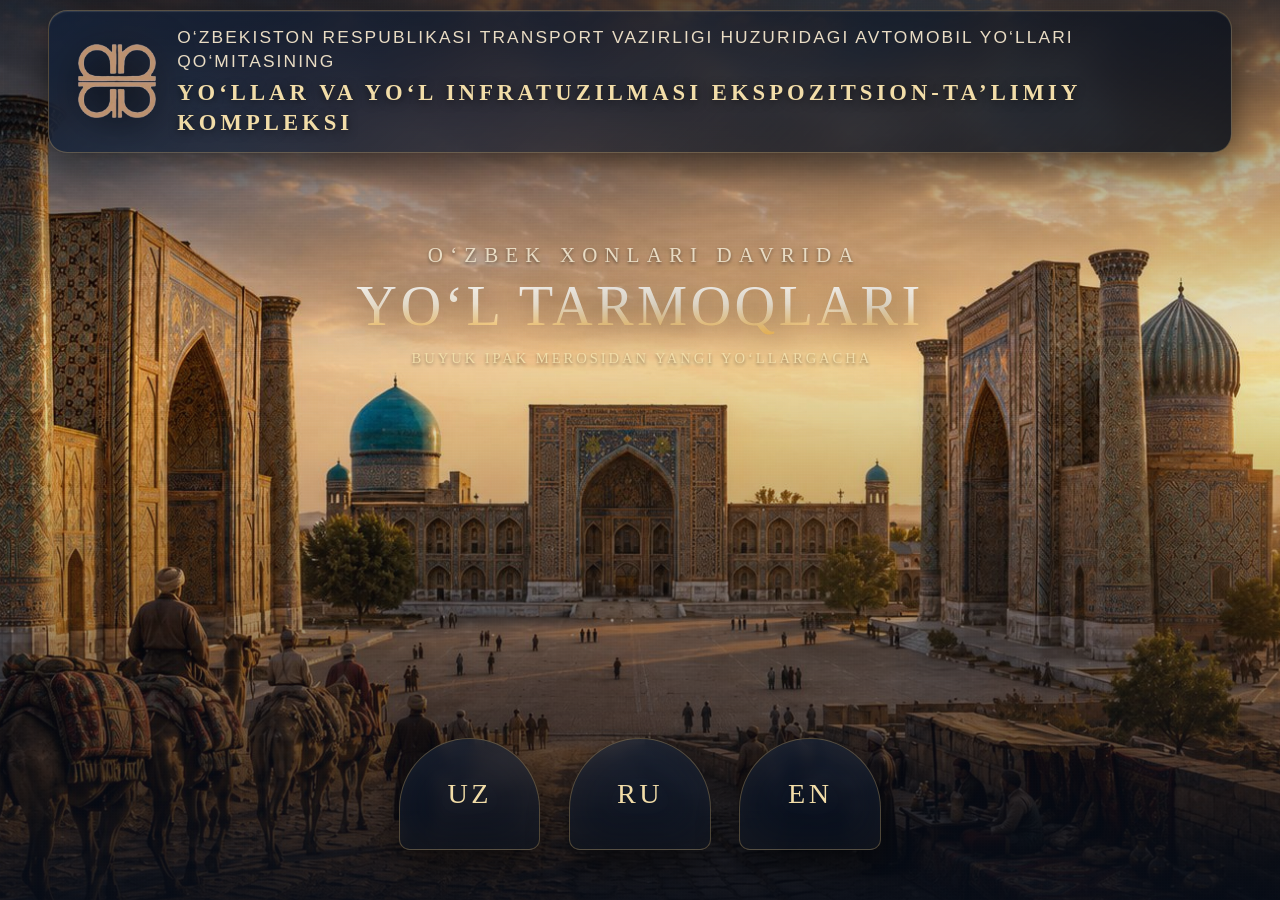
==== index.html @ d0aaa04a "zoom" ====
<!DOCTYPE html>
<html lang="uz">
<head>
<meta charset="UTF-8">
<meta name="viewport" content="width=1920, height=1080, initial-scale=1, minimum-scale=1, maximum-scale=1, user-scalable=no, viewport-fit=cover">
<title>Buyuk Ipak yo‘li ekspozitsiyasi — bo‘limlar</title>
<style>
:root{
  --tp-navy-900:#070d18;
  --tp-navy-800:#0b1526;
  --tp-navy-700:#101f38;
  --tp-navy-600:#16294a;
  --tp-line:rgba(212,175,110,.34);
  --tp-line-soft:rgba(212,175,110,.16);
  --tp-gold:#d8b26c;
  --tp-gold-hi:#f2dda8;
  --tp-gold-deep:#b98f45;
  --tp-sand:#e9dcc4;
  --tp-text:#dfd4bf;
  --tp-text-dim:rgba(223,212,191,.68);
  --tp-display:"Trajan Pro","Palatino Linotype","Book Antiqua",Georgia,"Times New Roman",serif;
  --tp-body:"Segoe UI",Tahoma,Verdana,"Helvetica Neue",sans-serif;
  --tp-shadow:0 1.2rem 3rem rgba(0,0,0,.55);
}

*{margin:0;padding:0;box-sizing:border-box;-webkit-tap-highlight-color:transparent}
html{font-size:calc(0.55vw + 0.55vh);}
body{
  font-family:var(--tp-body);
  background:var(--tp-navy-900);
  color:var(--tp-text);
  height:100vh;width:100vw;overflow:hidden;
  user-select:none;-webkit-user-select:none;
  cursor:default;
}
img{display:block}
button{font:inherit;color:inherit;background:none;border:none;cursor:pointer}

/* ============ ЭКРАНЫ ============ */
.tp-screen{
  position:fixed;inset:0;
  display:flex;flex-direction:column;
  opacity:0;visibility:hidden;
  transition:opacity .5s ease, visibility .5s;
  z-index:1;
}
.tp-screen.is-active{opacity:1;visibility:visible;z-index:5}

/* ============ ФОН ============ */
.tp-bg{
  position:fixed;inset:0;z-index:0;overflow:hidden;
  background:radial-gradient(130% 95% at 50% 0%, #14263f 0%, #0a1120 58%, #070d18 100%);
}
.tp-bg__img{
  /* кадр 16:9 — ложится на весь экран целиком, без обрезки и без растяжения */
  position:absolute;inset:0;
  width:100%;height:100%;object-fit:cover;object-position:50% 50%;
  transform:scale(1.015);
  -webkit-mask-image:none;mask-image:none;
  transition:opacity 1s ease, filter 1s ease, transform 1s ease;
}
/* если экран окажется уже 16:9 (портрет/квадрат) — кадр всё равно во весь экран */
@media (max-aspect-ratio:16/10){
  .tp-bg__img{object-position:46% 52%;transform:scale(1.03)}
}
.tp-bg__veil{
  position:absolute;inset:0;
  background:linear-gradient(180deg, rgba(7,13,24,.66) 0%, rgba(7,13,24,.30) 16%, rgba(7,13,24,.06) 40%, rgba(7,13,24,.34) 68%, rgba(7,13,24,.90) 100%);
  transition:opacity 1s ease;
}
.tp-bg__grain{
  position:absolute;inset:0;opacity:.06;mix-blend-mode:overlay;pointer-events:none;
  background-image:
    repeating-linear-gradient(0deg,rgba(255,255,255,.25) 0 1px,transparent 1px 3px),
    repeating-linear-gradient(90deg,rgba(255,255,255,.18) 0 1px,transparent 1px 3px);
}
body.tp-mode-inner .tp-bg__img{opacity:.5;filter:blur(1px) saturate(.95)}
body.tp-mode-inner .tp-bg__veil{
  background:
    linear-gradient(180deg, rgba(5,10,20,.30) 0%, rgba(6,12,22,.42) 26%, rgba(6,12,22,.74) 44%, rgba(5,10,20,.88) 62%, rgba(5,10,20,.94) 100%);
}

/* ============ ОРНАМЕНТ ============ */
.tp-orn{display:flex;align-items:center;justify-content:center;gap:1.4rem;width:100%}
.tp-orn__line{height:1px;flex:0 1 14rem;background:linear-gradient(90deg,transparent,var(--tp-line))}
.tp-orn__line--r{background:linear-gradient(90deg,var(--tp-line),transparent)}
.tp-orn svg{width:2.2rem;height:2.2rem;fill:none;stroke:var(--tp-gold);stroke-width:5;opacity:.9}

/* ============ ЭКРАН 1 — ЯЗЫК ============ */
#tp-splash{display:flex;flex-direction:column;justify-content:flex-start;align-items:center;padding:2rem 3rem 3rem;text-align:center;gap:0}

.tp-splash__top{
  display:flex;
  flex-direction:row;
  align-items:center;
  justify-content:flex-start;
  gap:2rem;
  width:100%;
  padding:1.4rem 2.8rem;
  background:linear-gradient(135deg, rgba(16, 31, 56, 0.78) 0%, rgba(11, 22, 40, 0.62) 50%, rgba(7, 14, 26, 0.85) 100%);
  backdrop-filter:blur(14px);-webkit-backdrop-filter:blur(14px);
  border:1px solid rgba(212,175,110,.35);
  border-radius:1.6rem;
  box-shadow:0 1rem 3rem rgba(0,0,0,.55), inset 0 1px 1px rgba(255,255,255,.12);
  animation:tp-fade-down .9s .1s both;
  flex-shrink:0;
}
.tp-splash__top .tp-orn{display:none}
.tp-logo{
  width:7.5rem;height:auto;
  flex:0 0 auto;
  filter:drop-shadow(0 .6rem 1.6rem rgba(0,0,0,.75));
}
.tp-org{
  display:flex;
  flex-direction:column;
  text-align:left;
  font-family:var(--tp-sans);
  font-size:1.45rem;
  line-height:1.4;
  letter-spacing:.12em;
  color:var(--tp-sand);
  text-transform:uppercase;
  font-weight:500;
}
.tp-org b{
  display:block;
  font-family:var(--tp-display);
  font-weight:700;
  color:var(--tp-gold-hi);
  font-size:1.3em;
  line-height:1.3;
  letter-spacing:.18em;
  margin-top:.4rem;
  text-shadow:0 2px 10px rgba(0,0,0,.6);
}

.tp-splash__mid{display:flex;flex-direction:column;align-items:center;gap:.4rem;margin-top:-80%;transform:translateY(-1rem);flex:1;justify-content:center;animation:tp-fade-up 1s .5s both}
.tp-hero{
  font-family:var(--tp-display);
  font-size:4.8rem;line-height:1.05;
  letter-spacing:.07em;
  background:linear-gradient(180deg,#fbfbfb 0%,#fff5e3 45%,#ffc257 100%);
  -webkit-background-clip:text;background-clip:text;color:transparent;
  text-shadow:0 0.2rem 0.4rem rgba(0, 0, 0, 0.512),
              0 0.4rem 1.2rem rgba(0, 0, 0, 0.688),
              0 0 2.2rem rgba(0,0,0,.7);  text-shadow:0 .4rem 3rem rgba(0, 0, 0, 0.723);
}
.tp-hero__sup{
  font-family:var(--tp-display);
  font-size:2.2rem;letter-spacing:.46em;color:var(--tp-sand);
  text-transform:uppercase;margin-bottom:.2rem;padding-left:.46em;
  text-shadow:0 0.15rem 0.3rem rgba(0,0,0,.45);
}
.tp-hero__sub{
  font-family:var(--tp-display);
  font-size:2.4rem;letter-spacing:.44em;color:var(--tp-gold-hi);
  text-transform:uppercase;margin-top:.2rem;padding-left:.44em;
  text-shadow:0 0.15rem 0.3rem rgba(0,0,0,.45);
}

.tp-splash__bot{display:flex;flex-direction:column;align-items:center;gap:2rem;width:100%;margin-top:auto;padding-top:1.5rem}
.tp-choose{
  font-size:1.5rem;letter-spacing:.34em;text-transform:uppercase;
  color:var(--tp-text-dim);
  animation:tp-fade-up 1s .7s both;
}
.tp-langs{display:flex;gap:3rem;justify-content:center;flex-wrap:nowrap;width:100%;max-width:100%}
.tp-git{
  padding:.8rem 1.6rem;
  border:1px solid var(--tp-line);
  border-radius:999px;
  font-size:1rem;
  letter-spacing:.24em;
  text-transform:uppercase;
  color:var(--tp-sand);
  background:rgba(255,255,255,.04);
  box-shadow:0 .6rem 1.4rem rgba(0,0,0,.25);
  animation:tp-fade-up 1s .95s both;
}
.tp-git:hover{border-color:var(--tp-gold);background:rgba(216,178,108,.12)}

.tp-lang{
  position:relative;
  width:19rem;height:15.5rem;
  max-width:calc(33vw - 2rem);
  flex:0 1 auto;
  display:flex;flex-direction:column;align-items:center;justify-content:flex-end;
  gap:.5rem;padding-bottom:2.4rem;
  background:linear-gradient(180deg,rgba(16,31,56,.62),rgba(8,15,28,.82));
  backdrop-filter:blur(6px);-webkit-backdrop-filter:blur(6px);
  border:1px solid var(--tp-line);
  border-radius:9.5rem 9.5rem 1.2rem 1.2rem;
  box-shadow:var(--tp-shadow), inset 0 0 4rem rgba(216,178,108,.06);
  transition:transform .28s cubic-bezier(.2,.9,.3,1.2), box-shadow .28s, border-color .28s, background .28s;
  animation:tp-fade-up .9s both;
}
.tp-lang:nth-child(1){animation-delay:.85s}
.tp-lang:nth-child(2){animation-delay:.97s}
.tp-lang:nth-child(3){animation-delay:1.09s}
.tp-lang:active{transform:scale(.965)}
.tp-lang:hover{border-color:rgba(212,175,110,.85);box-shadow:0 1.4rem 3.6rem rgba(0,0,0,.6),0 0 3rem rgba(216,178,108,.22),inset 0 0 4rem rgba(216,178,108,.12)}
.tp-lang__code{
  font-family:var(--tp-display);
  font-size:3.9rem;letter-spacing:.14em;
  color:var(--tp-gold-hi);
  margin-top:auto;padding-top:3.2rem;
}
.tp-lang__name{font-size:1.42rem;letter-spacing:.3em;text-transform:uppercase;color:var(--tp-text-dim)}
.tp-lang__flagline{width:5rem;height:1px;background:var(--tp-line);margin:.9rem 0 .2rem}

@media (orientation:landscape){
  #tp-splash{padding:1.5rem 4rem 2.5rem}
  .tp-splash__top{padding:1.2rem 2.4rem;gap:1.8rem}
  .tp-logo{width:6.5rem}
  .tp-org .tp-welcome{font-size:2.2rem}
  .tp-splash__mid{margin-top:1rem;gap:.4rem}
  .tp-hero{font-size:6.8rem}
  .tp-hero__sup{font-size:2.5rem;margin-bottom:.1rem}
  .tp-hero__sub{font-size:3.0rem;margin-top:.1rem}
  .tp-splash__bot{gap:1.4rem;padding-top:.8rem}
  .tp-choose{font-size:1.24rem}
  .tp-langs{gap:2.4rem;flex-wrap:nowrap}
  .tp-lang{width:16.5rem;height:12.6rem;border-radius:8.2rem 8.2rem 1.2rem 1.2rem;padding-bottom:1.9rem}
  .tp-lang__code{font-size:3.3rem;padding-top:2.4rem}
  .tp-lang__name{font-size:1.24rem}
}


.tp-welcome{
  font-family:var(--tp-display);
  font-size:2.5rem;letter-spacing:.22em;
  color:var(--tp-gold-hi);text-transform:uppercase;
  line-height:1.2;
}
.tp-menu__footer{
  display:flex;justify-content:center;align-items:center;
  padding:1rem 2rem 2.2rem;width:100%;flex:0 0 auto;
}

/* ============ ШАПКА ВНУТРЕННИХ ЭКРАНОВ ============ */
.tp-head{
  display:flex;align-items:center;gap:2.2rem;
  padding:2rem 3.4rem;
  border-bottom:1px solid rgba(212,175,110,.35);
  background:linear-gradient(135deg, rgba(16, 31, 56, 0.85) 0%, rgba(11, 22, 40, 0.70) 50%, rgba(7, 14, 26, 0.92) 100%);
  backdrop-filter:blur(14px);-webkit-backdrop-filter:blur(14px);
  box-shadow:0 1rem 3rem rgba(0,0,0,.5);
  flex:0 0 auto;
}
.tp-head__logo{width:5.4rem;height:auto;flex:0 0 auto}
.tp-head__txt{flex:1;min-width:0;text-align:left}
.tp-head__org{
  font-family:var(--tp-display);
  font-size:1.02rem;letter-spacing:.28em;text-transform:uppercase;
  color:var(--tp-text-dim);line-height:1.7;
}
.tp-head__name{
  font-family:var(--tp-display);
  font-size:1.72rem;letter-spacing:.2em;text-transform:uppercase;
  color:var(--tp-gold-hi);margin-top:.35rem;
}
.tp-head__tools{display:flex;align-items:center;gap:1rem;flex:0 0 auto}

.tp-pill{
  padding:.85rem 1.6rem;border:1px solid var(--tp-line);border-radius:.5rem;
  font-size:1.12rem;letter-spacing:.2em;text-transform:uppercase;color:var(--tp-text-dim);
  transition:all .25s;
}
.tp-pill.is-on{color:var(--tp-navy-900);background:linear-gradient(180deg,var(--tp-gold-hi),var(--tp-gold-deep));border-color:transparent;font-weight:600}
.tp-pill:active{transform:scale(.94)}

.tp-icobtn{
  width:5.4rem;height:5.4rem;border:1px solid var(--tp-line);border-radius:.6rem;
  display:flex;align-items:center;justify-content:center;transition:all .25s;
}
.tp-icobtn svg{width:2.4rem;height:2.4rem;stroke:var(--tp-gold);fill:none;stroke-width:2;stroke-linecap:round;stroke-linejoin:round}
.tp-icobtn:active{transform:scale(.92)}
.tp-icobtn:hover{border-color:var(--tp-gold);background:rgba(216,178,108,.09)}

/* ============ ЭКРАН 2 — МЕНЮ ============ */
#tp-menu{padding:0}
.tp-menu__body{
  flex:1;display:flex;flex-direction:column;align-items:center;justify-content:center;
  gap:2.4rem;padding:2.2rem 3.6rem 1.5rem;min-height:0;
  overflow-y:auto;
}
.tp-menu__title{
  font-family:var(--tp-display);
  font-size:3.5rem;letter-spacing:.24em;text-transform:uppercase;
  color:var(--tp-sand);text-align:center;
  animation:tp-fade-down .7s both;
}
.tp-menu__sub{
  font-size:1.45rem;letter-spacing:.26em;text-transform:uppercase;color:var(--tp-text-dim);
  margin-top:1.1rem;
}
.tp-grid{
  display:grid;grid-template-columns:repeat(6,1fr);gap:2.4rem;
  width:100%;max-width:100rem;
}
.tp-grid .tp-card{grid-column:span 2}
.tp-grid .tp-card:nth-child(4){grid-column:2 / span 2}
@media (orientation:landscape){
  .tp-grid{grid-template-columns:repeat(5,1fr);max-width:162rem;gap:1.9rem}
  .tp-grid .tp-card,
  .tp-grid .tp-card:nth-child(4){grid-column:auto}
}

.tp-card{
  position:relative;overflow:hidden;
  display:flex;flex-direction:column;align-items:center;justify-content:center;
  gap:1.5rem;padding:3.4rem 1.6rem;
  min-height:25rem;
  background:linear-gradient(170deg,rgba(22,41,74,.86) 0%,rgba(11,21,38,.92) 100%);
  border:1px solid var(--tp-line);border-radius:1.4rem;
  box-shadow:var(--tp-shadow);
  text-align:center;
  transition:transform .3s cubic-bezier(.2,.9,.3,1.2), border-color .3s, box-shadow .3s;
  animation:tp-fade-up .8s both;
}
.tp-card:nth-child(1){animation-delay:.10s}
.tp-card:nth-child(2){animation-delay:.20s}
.tp-card:nth-child(3){animation-delay:.30s}
.tp-card:nth-child(4){animation-delay:.40s}
.tp-card:nth-child(5){animation-delay:.50s}
.tp-card::after{
  content:"";position:absolute;inset:0;border-radius:1.4rem;pointer-events:none;
  background:radial-gradient(70% 50% at 50% 0%, rgba(216,178,108,.16), transparent 70%);
  opacity:0;transition:opacity .35s;
}
.tp-card:hover{border-color:rgba(212,175,110,.8);box-shadow:0 1.6rem 4rem rgba(0,0,0,.65),0 0 3.4rem rgba(216,178,108,.16)}
.tp-card:hover::after{opacity:1}
.tp-card:active{transform:scale(.975)}

.tp-arch{position:relative;width:9.6rem;height:10.8rem;flex:0 0 auto}
.tp-arch__frame{position:absolute;inset:0;width:100%;height:100%}
.tp-arch__frame path{fill:none;stroke:var(--tp-gold);stroke-width:3.4;stroke-linecap:round}
.tp-arch__ico{
  position:absolute;left:50%;top:52%;transform:translate(-50%,-50%);
  width:4.6rem;height:4.6rem;
  fill:none;stroke:var(--tp-gold);stroke-width:1.7;stroke-linecap:round;stroke-linejoin:round;
}
.tp-card__num{
  font-family:var(--tp-display);font-size:1.2rem;letter-spacing:.4em;
  color:var(--tp-gold-deep);
}
.tp-card__title{
  font-family:var(--tp-display);
  max-width:100%;
  font-size:1.74rem;line-height:1.35;letter-spacing:.09em;
  color:var(--tp-gold-hi);text-transform:uppercase;
}

/* ============ АНИМАЦИИ ============ */
@keyframes tp-fade-up{from{opacity:0;transform:translateY(3.2rem)}to{opacity:1;transform:none}}
@keyframes tp-fade-down{from{opacity:0;transform:translateY(-2.4rem)}to{opacity:1;transform:none}}
@keyframes tp-pulse{0%,100%{opacity:.55}50%{opacity:1}}
.tp-hint{
  position:absolute;bottom:2rem;left:50%;transform:translateX(-50%);
  font-size:1.2rem;letter-spacing:.3em;text-transform:uppercase;color:var(--tp-text-dim);
  animation:tp-pulse 2.6s infinite;
}

@media (min-width: 2500px) {
  html { font-size: clamp(24px, calc(0.65vw + 0.65vh), 42px); }
  .tp-grid { max-width: 220rem; gap: 3.2rem; }
  .tp-card { min-height: 32rem; padding: 4.5rem 2.5rem; }
  .tp-menu__body { gap: 3.5rem; padding-top: 3rem; }
  .tp-menu__footer { padding-bottom: 3rem; }
}


/* ---- карточки одной высоты: ровный ряд на любом разрешении ---- */
.tp-grid{align-items:stretch}
.tp-grid .tp-card{height:100%}

/* ---- разделы в подготовке ---- */
.tp-card.is-soon{opacity:.62}
.tp-card.is-soon::after{
  content:'';position:absolute;inset:0;border-radius:inherit;pointer-events:none;
  background:repeating-linear-gradient(135deg,rgba(212,178,90,.07) 0 12px,transparent 12px 24px);
}
#tp-toast{
  position:fixed;left:50%;bottom:9rem;transform:translate(-50%,1.2rem);z-index:60;
  padding:1.6rem 3.2rem;border-radius:1.2rem;
  background:rgba(10,17,32,.94);border:1px solid rgba(212,178,90,.55);
  color:#F0DCA8;font-size:2rem;letter-spacing:.18em;font-weight:700;white-space:nowrap;
  box-shadow:0 1.4rem 4rem rgba(0,0,0,.55);
  opacity:0;pointer-events:none;transition:opacity .35s ease, transform .35s ease;
}
#tp-toast.is-on{opacity:1;transform:translate(-50%,0)}

/* ================== ТИТУЛЬНЫЙ ЭКРАН: ШКАЛА И РАСКЛАДКА ==================
   Порядок важен: этот блок идёт последним в <style>, поэтому перекрывает
   все прежние правила без !important (кроме анимаций — там !important нужен). */

/* 1. Типографика: чёткая иерархия eyebrow -> заголовок -> подзаголовок */
.tp-hero__sup{font-size:1.95rem;letter-spacing:.40em;padding-left:.40em;margin-bottom:.35rem}
.tp-hero{font-size:5.4rem;letter-spacing:.06em}
.tp-hero__sub{font-size:1.34rem;letter-spacing:.26em;padding-left:.26em;margin-top:.55rem;line-height:1.5}

/* 2. Плашка организации — ближе к верхнему краю, текст на всю ширину плашки */
#tp-splash{padding-top:.8rem}
.tp-splash__top{margin-top:0}
.tp-org{flex:1 1 auto;min-width:0;width:100%}

/* 3. Блок заголовка — оптический центр, поднят на 20% выше.
      Сдвиг трансформом: не меняет поток, наложение блоков невозможно.
      !important — потому что анимация появления с fill-mode:both перебивает обычные правила. */
.tp-splash__mid{justify-content:center;transform:translateY(calc(-3.5vh - 20%))!important}

/* 4. Группа выбора языка — нижняя треть, с воздухом от края экрана */
.tp-splash__bot{transform:none!important;padding-bottom:3vh;gap:1.5rem}
.tp-langs{gap:2.4rem;max-width:64rem;margin:0 auto}
.tp-lang{
  width:13.2rem;height:10.6rem;padding-bottom:0;gap:0;
  justify-content:center;
  border-radius:6.6rem 6.6rem .9rem .9rem;
}
.tp-lang__code{font-size:2.7rem;margin-top:0;padding-top:0;letter-spacing:.12em}

/* 5. Невысокие экраны (768–900 px): сжимаем кегль, сохраняя пропорции */
@media (max-height:920px){
  .tp-hero{font-size:4.7rem}
  .tp-hero__sup{font-size:1.75rem;letter-spacing:.34em}
  .tp-hero__sub{font-size:1.22rem;letter-spacing:.2em}
  .tp-splash__mid{transform:translateY(calc(-3vh - 20%))!important}
  .tp-splash__bot{padding-bottom:2.2vh}
  .tp-lang{width:11.8rem;height:9.4rem;border-radius:5.9rem 5.9rem .9rem .9rem}
  .tp-lang__code{font-size:2.35rem;padding-top:0}
}

/* ---------- kiosk rejimi: masshtab (zoom) o‘chirilgan, 1920×1080 bazasi ---------- */
html{width:100%;height:100%;-ms-content-zooming:none;-ms-touch-action:pan-x pan-y;touch-action:pan-x pan-y}
html,body{
  overscroll-behavior:none;
  -webkit-text-size-adjust:100%;text-size-adjust:100%;
  -webkit-user-select:none;-moz-user-select:none;user-select:none;
  -webkit-touch-callout:none;-webkit-tap-highlight-color:transparent;
}
*{touch-action:pan-x pan-y}
</style>
</head>
<body>

<div class="tp-bg">
  <img class="tp-bg__img" src="[data-uri]" alt="Registon">
  <div class="tp-bg__veil"></div>
  <div class="tp-bg__grain"></div>
</div>

<!-- ================= ЭКРАН 1: СПЛАШ / ТИТУЛЬНЫЙ ================= -->
<section class="tp-screen is-active" id="tp-splash">
  <div class="tp-splash__top">
    <img class="tp-logo" src="[data-uri]" alt="Logo">
    <div class="tp-org">
      O‘ZBEKISTON RESPUBLIKASI TRANSPORT VAZIRLIGI HUZURIDAGI AVTOMOBIL YO‘LLARI QO‘MITASINING
      <b>YO‘LLAR VA YO‘L INFRATUZILMASI EKSPOZITSION-TA’LIMIY KOMPLEKSI</b>
    </div>
  </div>

  <div class="tp-splash__mid">
    <div class="tp-hero__sup">O‘ZBEK XONLARI DAVRIDA</div>
    <div class="tp-hero" style="text-align: center;">YO‘L TARMOQLARI</div>
    <div class="tp-hero__sub">BUYUK IPAK MEROSIDAN YANGI YO‘LLARGACHA</div>
  </div>

  <div class="tp-splash__bot">
    <div class="tp-langs">
      <button class="tp-lang" data-lang="uz">
        <span class="tp-lang__code">UZ</span>
      </button>
      <button class="tp-lang" data-lang="ru">
        <span class="tp-lang__code">RU</span>
      </button>
      <button class="tp-lang" data-lang="en">
        <span class="tp-lang__code">EN</span>
      </button>
    </div>
  </div>
</section>

<!-- ================= ЭКРАН 2: ГЛАВНОЕ МЕНЮ ================= -->
<section class="tp-screen" id="tp-menu">
  <header class="tp-head">
    <img class="tp-head__logo" src="[data-uri]" alt="">
    <div class="tp-head__txt">
      <div class="tp-welcome" id="tp-head-welcome">XUSH KELIBSIZ</div>
    </div>
  </header>

  <div class="tp-menu__body">
    <div class="tp-menu__title">
      <span id="tp-menu-title"></span>
      <div class="tp-menu__sub" id="tp-menu-sub"></div>
    </div>
    <div class="tp-grid" id="tp-grid"></div>
  </div>
  <footer class="tp-menu__footer">
    <div class="tp-head__tools">
      <button class="tp-pill" data-lang="uz">UZ</button>
      <button class="tp-pill" data-lang="ru">RU</button>
      <button class="tp-pill" data-lang="en">EN</button>
      <button class="tp-icobtn" id="tp-home" title="Home">
        <svg viewBox="0 0 24 24"><path d="M3 11l9-8 9 8"/><path d="M5 10v10h14V10"/><path d="M10 20v-6h4v6"/></svg>
      </button>
    </div>
  </footer>
</section>

<script>
/* ==================================================================
   ИКОНКИ РАЗДЕЛОВ
   ================================================================== */
var TP_ICONS = {
  /* мост — Шайбанихана */
  bridge:'<path d="M2 15h20"/><path d="M5 15a7 7 0 0 1 14 0"/><path d="M2 15v5"/><path d="M22 15v5"/><path d="M12 8.2V15"/><path d="M7.4 10.4V15"/><path d="M16.6 10.4V15"/><path d="M2 20h20"/>',
  /* технология строительства — слои и каток */
  tech:  '<path d="M2 20h20"/><path d="M4 16h16"/><path d="M6 12h12"/><circle cx="8" cy="6" r="3.4"/><path d="M14 9V4a1 1 0 0 1 1-1h4"/>',
  /* карты — сложенный лист с маршрутом */
  map:   '<path d="M3 6.4 9 4l6 2.4 6-2.4v13.6L15 20l-6-2.4L3 20z"/><path d="M9 4v13.6"/><path d="M15 6.4V20"/><path d="M5.6 11.2c1.8-1.4 3.4.6 5 .2"/>',
  /* фотографии — камера */
  photo: '<path d="M3 8.6h3.2l1.5-2.4h8.6l1.5 2.4H21v10.8H3z"/><circle cx="12" cy="13.8" r="3.6"/><path d="M18.2 10.6h.8"/>',
  /* фольклор — открытая книга и дорога */
  lore:  '<path d="M12 6.6C9.8 4.9 6.6 4.6 3.4 5.4v12.4c3.2-.8 6.4-.5 8.6 1.2 2.2-1.7 5.4-2 8.6-1.2V5.4c-3.2-.8-6.4-.5-8.6 1.2z"/><path d="M12 6.6V19"/><path d="M6.2 9.4h3"/><path d="M6.2 12.4h3"/><path d="M14.8 9.4h3"/><path d="M14.8 12.4h3"/>',
  /* запас из прежнего набора */
  road:  '<path d="M7 22 L11 2"/><path d="M17 22 L13 2"/><path d="M12 5.5v2.4"/><path d="M12 11v2.6"/><path d="M12 17v2.8"/>',
  arch:  '<path d="M4 22V11a8 8 0 0 1 16 0v11"/><path d="M9 22v-7a3 3 0 0 1 6 0v7"/><path d="M12 3V1"/><path d="M2 22h20"/>',
  globe: '<circle cx="12" cy="12" r="9.2"/><path d="M2.8 12h18.4"/><path d="M12 2.8a14 14 0 0 1 0 18.4a14 14 0 0 1 0-18.4"/>'
};

var TP_ARCH_PATH = 'M14 118 L14 52 C14 26 32 6 55 4 C78 6 96 26 96 52 L96 118';

/* ==================================================================
   ТЕКСТЫ ИНТЕРФЕЙСА (UZ / RU / EN)
   ================================================================== */
var TP_DATA = {

uz:{
  welcome:'XUSH KELIBSIZ',
  soon:'BO\u2018LIM TAYYORLANMOQDA',
  org:'O\u2018ZBEKISTON RESPUBLIKASI TRANSPORT VAZIRLIGI HUZURIDAGI<br>AVTOMOBIL YO\u2018LLARI QO\u2018MITASINING',
  name:'YO\u2018LLAR VA YO\u2018L INFRATUZILMASI EKSPOZITSION-TA\u2019LIMIY KOMPLEKSI',
  menuTitle:'O\u2018ZBEK XONLARI DAVRIDA YO\u2018L TARMOQLARI',
  menuSub:'BO\u2018LIMNI TANLANG',
  sections:[
    {icon:'bridge', num:'I',   title:'SHAYBONIYXON KO\u2018PRIGI',            href:'1-shayboniyxon.html',                    ready:1},
    {icon:'tech',   num:'II',  title:'YO\u2018L QURILISH TEXNOLOGIYASI',      href:'2-yoll.html',                            ready:1},
    {icon:'map',    num:'III', title:'XARITALAR',                             href:'3-xaritalar-arxi.html',                  ready:1},
    {icon:'photo',  num:'IV',  title:'FOTOSURATLAR',                          href:'4-foto.html',                            ready:1},
    {icon:'lore',   num:'V',   title:'XALQ OG\u2018ZAKI IJODIDA YO\u2018LLAR', href:'5-xalq.html',                         ready:1}
  ]
},

ru:{
  welcome:'\u0414\u041e\u0411\u0420\u041e \u041f\u041e\u0416\u0410\u041b\u041e\u0412\u0410\u0422\u042c',
  soon:'\u0420\u0410\u0417\u0414\u0415\u041b \u0413\u041e\u0422\u041e\u0412\u0418\u0422\u0421\u042f',
  org:'КОМИТЕТА ПО АВТОМОБИЛЬНЫМ ДОРОГАМ ПРИ<br>МИНИСТЕРСТВЕ ТРАНСПОРТА РЕСПУБЛИКИ УЗБЕКИСТАН',
  name:'ЭКСПОЗИЦИОННО-ОБРАЗОВАТЕЛЬНЫЙ КОМПЛЕКС ДОРОГ И ДОРОЖНОЙ ИНФРАСТРУКТУРЫ',
  menuTitle:'ДОРОЖНАЯ СЕТЬ В ЭПОХУ УЗБЕКСКИХ ХАНСТВ',
  menuSub:'ВЫБЕРИТЕ РАЗДЕЛ',
  sections:[
    {icon:'bridge', num:'I',   title:'МОСТ ШАЙБАНИХАНА',                      href:'1-shayboniyxon.html',                    ready:1},
    {icon:'tech',   num:'II',  title:'ТЕХНОЛОГИЯ ДОРОЖНОГО СТРОИТЕЛЬСТВА',    href:'2-yoll.html',                            ready:1},
    {icon:'map',    num:'III', title:'КАРТЫ',                                 href:'3-xaritalar-arxi.html',                  ready:1},
    {icon:'photo',  num:'IV',  title:'ФОТОГРАФИИ',                            href:'4-foto.html',                            ready:1},
    {icon:'lore',   num:'V',   title:'ДОРОГИ В НАРОДНОМ ТВОРЧЕСТВЕ',          href:'5-xalq.html',                            ready:1}
  ]
},

en:{
  welcome:'WELCOME',
  soon:'SECTION IN PREPARATION',
  org:'COMMITTEE FOR AUTOMOBILE ROADS UNDER THE MINISTRY OF<br>TRANSPORT OF THE REPUBLIC OF UZBEKISTAN',
  name:'ROADS AND ROAD INFRASTRUCTURE EXPOSITION-EDUCATIONAL COMPLEX',
  menuTitle:'ROAD NETWORKS IN THE ERA OF THE UZBEK KHANATES',
  menuSub:'SELECT A SECTION',
  sections:[
    {icon:'bridge', num:'I',   title:'SHAYBANI KHAN BRIDGE',                  href:'1-shayboniyxon.html',                    ready:1},
    {icon:'tech',   num:'II',  title:'ROAD CONSTRUCTION TECHNOLOGY',          href:'2-yoll.html',                            ready:1},
    {icon:'map',    num:'III', title:'MAPS',                                  href:'3-xaritalar-arxi.html',                  ready:1},
    {icon:'photo',  num:'IV',  title:'PHOTOGRAPHS',                           href:'4-foto.html',                            ready:1},
    {icon:'lore',   num:'V',   title:'ROADS IN FOLKLORE',                     href:'5-xalq.html',                            ready:1}
  ]
}
};

/* ==================================================================
   ЛОГИКА
   ================================================================== */
(function(){
  var lang = 'uz';
  var IDLE_MS = 180000;   /* 3 минуты бездействия -> экран выбора языка */
  var idleTimer = null;

  var $  = function(s){ return document.querySelector(s); };
  var $$ = function(s){ return Array.prototype.slice.call(document.querySelectorAll(s)); };
  var grid = $('#tp-grid');

  function showScreen(id){
    $$('.tp-screen').forEach(function(s){ s.classList.remove('is-active'); });
    $(id).classList.add('is-active');
    document.body.classList.toggle('tp-mode-inner', id !== '#tp-splash');
  }

  function archSVG(iconKey){
    return '<div class="tp-arch">' +
      '<svg class="tp-arch__frame" viewBox="0 0 110 122" preserveAspectRatio="xMidYMid meet">' +
        '<path d="' + TP_ARCH_PATH + '"/>' +
      '</svg>' +
      '<svg class="tp-arch__ico" viewBox="0 0 24 24">' + TP_ICONS[iconKey] + '</svg>' +
    '</div>';
  }

  function renderMenu(){
    var d = TP_DATA[lang];
    if ($('#tp-head-welcome')) $('#tp-head-welcome').textContent = d.welcome;
    if ($('#tp-splash-welcome')) $('#tp-splash-welcome').textContent = d.welcome;
    $('#tp-menu-title').textContent = d.menuTitle;
    $('#tp-menu-sub').textContent   = d.menuSub;

    var grid = $('#tp-grid');
    grid.innerHTML = '';
    d.sections.forEach(function(sec, i){
      var b = document.createElement('button');
      b.className = 'tp-card';
      b.setAttribute('data-index', i);
      if (sec.href) {
        b.setAttribute('data-href', sec.href);
      }
      if (sec.ready === 0) { b.setAttribute('data-ready','0'); b.classList.add('is-soon'); }
      b.innerHTML =
        archSVG(sec.icon) +
        '<div class="tp-card__num">' + sec.num + '</div>' +
        '<div class="tp-card__title">' + sec.title + '</div>';
      grid.appendChild(b);
    });

    $$('.tp-pill').forEach(function(p){
      p.classList.toggle('is-on', p.getAttribute('data-lang') === lang);
    });
  }

  /* --- язык: чтение / сохранение выбора --- */
  function bipReadLang(){
    var l = null;
    try { l = new URLSearchParams(window.location.search).get('lang'); } catch(e){}
    if (l !== 'uz' && l !== 'ru' && l !== 'en') {
      l = null;
      try { l = window.localStorage.getItem('bipLang'); } catch(e){}
    }
    return (l === 'uz' || l === 'ru' || l === 'en') ? l : null;
  }
  function bipSaveLang(l){
    try { window.localStorage.setItem('bipLang', l); } catch(e){}
  }
  /* добавляет ?lang= к ссылке раздела, сохраняя #hash */
  function withLang(href){
    var hash = '', i = href.indexOf('#');
    if (i !== -1) { hash = href.slice(i); href = href.slice(0, i); }
    href += (href.indexOf('?') === -1 ? '?' : '&') + 'lang=' + lang;
    return href + hash;
  }

  function setLang(l){
    lang = l;
    document.documentElement.lang = l;
    bipSaveLang(l);
    renderMenu();
  }

  /* --- выбор языка на первом экране --- */
  $$('.tp-lang').forEach(function(b){
    b.addEventListener('click', function(){
      setLang(b.getAttribute('data-lang'));
      showScreen('#tp-menu');
    });
  });

  /* --- переключение языка в шапке --- */
  $$('.tp-pill').forEach(function(b){
    b.addEventListener('click', function(){ setLang(b.getAttribute('data-lang')); });
  });

  /* --- всплывающая подсказка для готовящихся разделов --- */
  var tpToastT = null;
  function tpToast(msg){
    var el = document.getElementById('tp-toast');
    if (!el) {
      el = document.createElement('div');
      el.id = 'tp-toast';
      document.body.appendChild(el);
    }
    el.textContent = msg;
    el.classList.add('is-on');
    if (tpToastT) clearTimeout(tpToastT);
    tpToastT = setTimeout(function(){ el.classList.remove('is-on'); }, 2600);
  }

  /* --- переход по карточкам меню --- */
  grid.addEventListener('click', function(e){
    var card = e.target.closest('.tp-card');
    if (!card) return;
    var href = card.getAttribute('data-href');
    if (card.getAttribute('data-ready') === '0') { tpToast(TP_DATA[lang].soon); return; }
    if (href) {
      window.location.href = withLang(href);
    }
  });

  /* --- на титульный экран --- */
  $('#tp-home').addEventListener('click', function(){ showScreen('#tp-splash'); });

  /* --- сброс по бездействию --- */
  function resetIdle(){
    clearTimeout(idleTimer);
    idleTimer = setTimeout(function(){ showScreen('#tp-splash'); }, IDLE_MS);
  }
  ['pointerdown','touchstart','mousemove','wheel','keydown'].forEach(function(ev){
    document.addEventListener(ev, resetIdle, {passive:true});
  });

  /* --- поведение сенсорной панели --- */
  document.addEventListener('contextmenu', function(e){ e.preventDefault(); });
  document.addEventListener('gesturestart', function(e){ e.preventDefault(); });
  document.addEventListener('dblclick', function(e){ e.preventDefault(); });

  var bipSaved = bipReadLang();
  if (bipSaved) { lang = bipSaved; document.documentElement.lang = bipSaved; }
  bipSaveLang(lang);

  renderMenu();
  resetIdle();

  function checkHashNav(){
    if (window.location.hash === '#tp-menu' || window.location.hash === '#menu' || window.location.search.indexOf('menu') !== -1) {
      showScreen('#tp-menu');
    } else if (window.location.hash === '#tp-splash' || window.location.hash === '#splash') {
      showScreen('#tp-splash');
    }
  }

  window.addEventListener('hashchange', checkHashNav);
  checkHashNav();
})();
</script>
<script>
/* ---------- kiosk: barcha zoom harakatlarini bloklash va 1920×1080 ko‘rinishiga qaytarish ---------- */
(function(){
  function stop(e){ if(e.cancelable) e.preventDefault(); }
  ['gesturestart','gesturechange','gestureend'].forEach(function(t){
    document.addEventListener(t, stop, {passive:false});
  });
  document.addEventListener('touchmove', function(e){
    if(e.touches && e.touches.length > 1) stop(e);
  }, {passive:false});
  document.addEventListener('wheel', function(e){
    if(e.ctrlKey || e.metaKey) stop(e);
  }, {passive:false});
  document.addEventListener('keydown', function(e){
    if((e.ctrlKey || e.metaKey) && ['+','-','=','_','0'].indexOf(e.key) !== -1) stop(e);
  }, {passive:false});
  document.addEventListener('dblclick', stop, {passive:false});
  function reset(){
    try{ document.body.style.zoom = ''; }catch(e){}
    try{ window.scrollTo(0,0); }catch(e){}
  }
  window.addEventListener('resize', reset);
  window.addEventListener('orientationchange', reset);
  if(window.visualViewport){
    window.visualViewport.addEventListener('resize', reset);
    window.visualViewport.addEventListener('scroll', reset);
  }
  document.addEventListener('DOMContentLoaded', reset);
  window.addEventListener('load', reset);
  reset();
})();
</script>
</body>
</html>
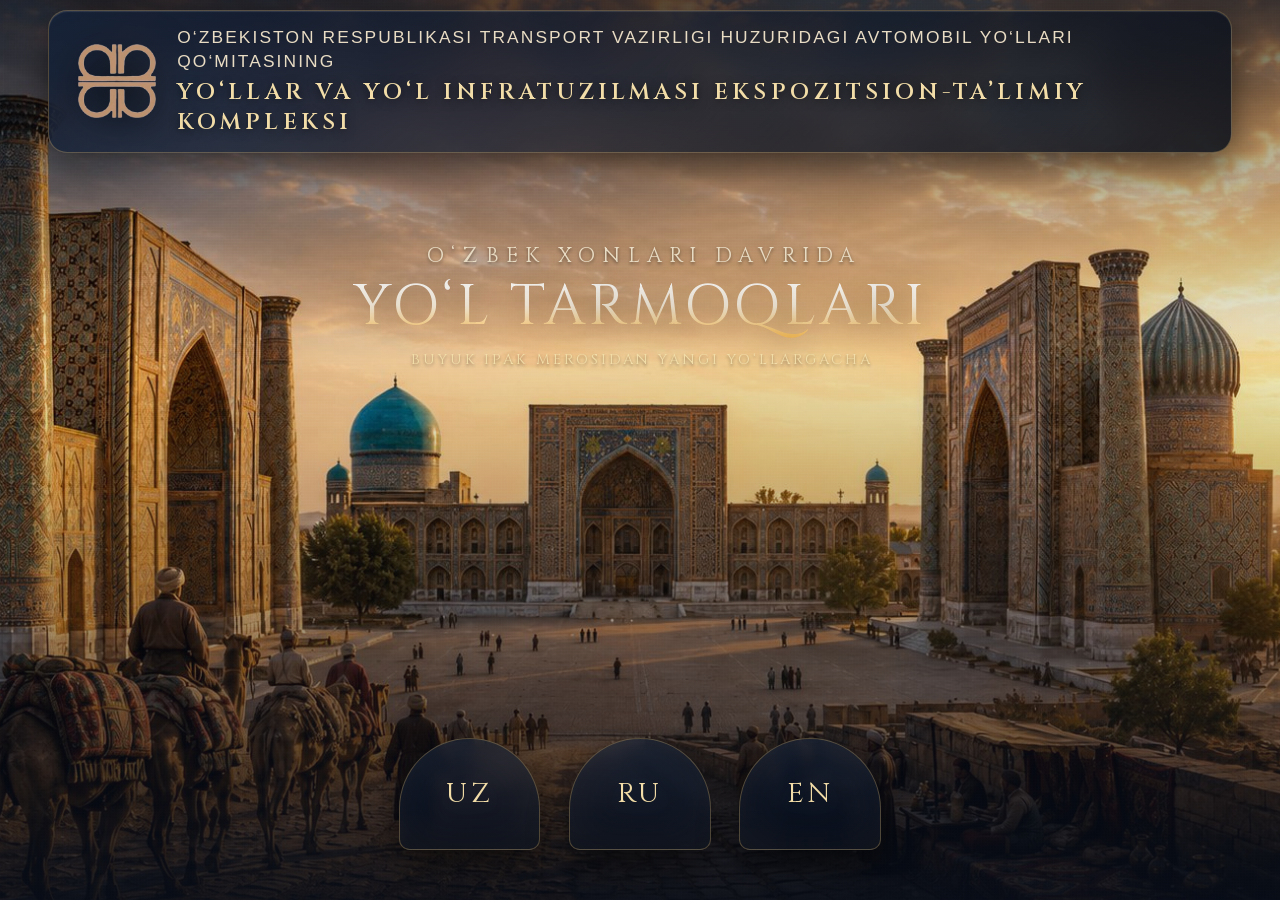
==== commit 28c46093: "ofline working" ====
--- a/index.html
+++ b/index.html
@@ -3,6 +3,7 @@
 <head>
 <meta charset="UTF-8">
 <meta name="viewport" content="width=1920, height=1080, initial-scale=1, minimum-scale=1, maximum-scale=1, user-scalable=no, viewport-fit=cover">
+<link rel="stylesheet" href="assets/fonts.css">
 <title>Buyuk Ipak yo‘li ekspozitsiyasi — bo‘limlar</title>
 <style>
 :root{
@@ -18,7 +19,7 @@
   --tp-sand:#e9dcc4;
   --tp-text:#dfd4bf;
   --tp-text-dim:rgba(223,212,191,.68);
-  --tp-display:"Trajan Pro","Palatino Linotype","Book Antiqua",Georgia,"Times New Roman",serif;
+  --tp-display:"Trajan Pro","Cinzel","Cormorant SC","Palatino Linotype","Book Antiqua",Georgia,"Times New Roman",serif;
   --tp-body:"Segoe UI",Tahoma,Verdana,"Helvetica Neue",sans-serif;
   --tp-shadow:0 1.2rem 3rem rgba(0,0,0,.55);
 }
@@ -445,7 +446,7 @@
 <body>
 
 <div class="tp-bg">
-  <img class="tp-bg__img" src="[data-uri]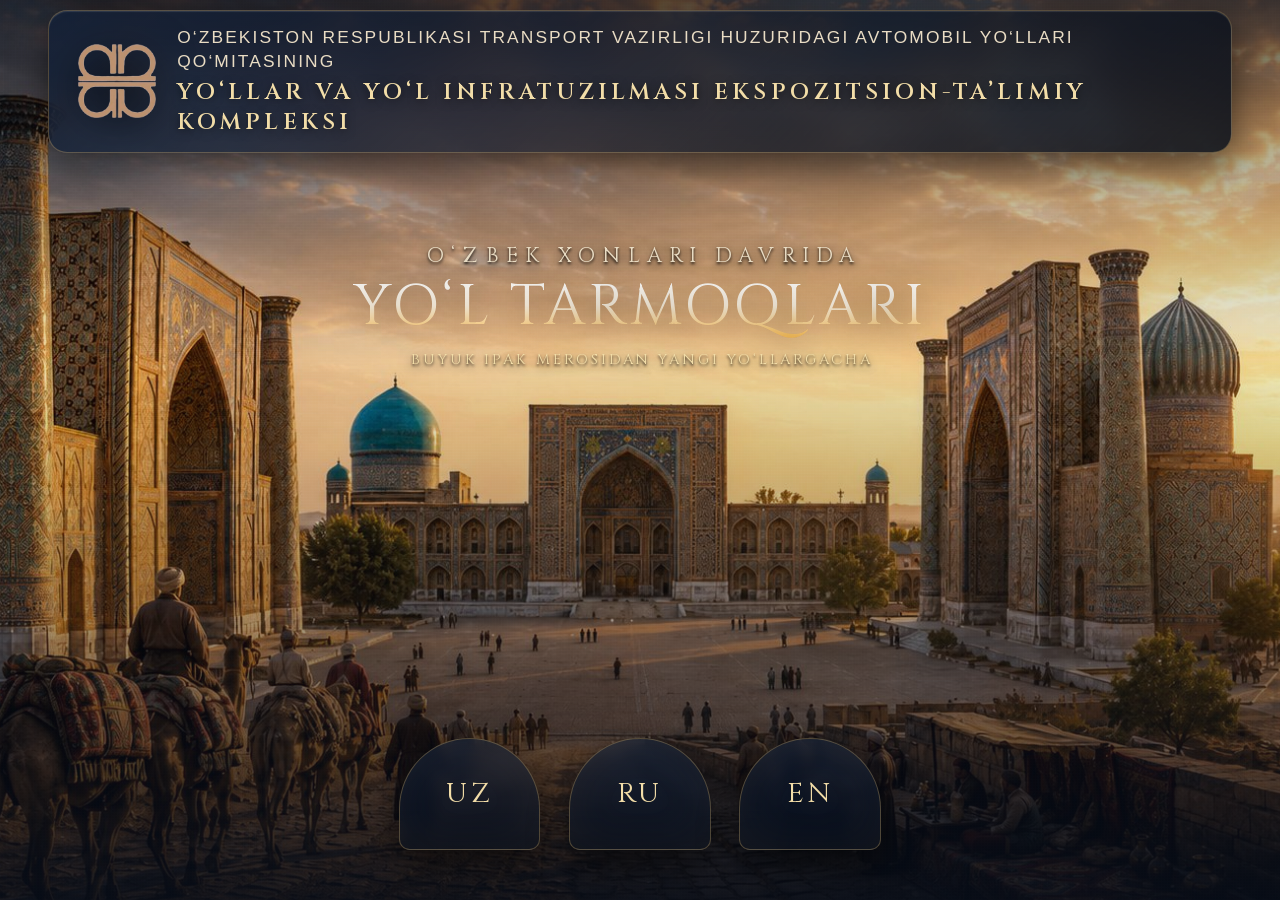
==== commit a0ff723d: "image issue" ====
--- a/index.html
+++ b/index.html
@@ -401,6 +401,15 @@
 .tp-hero{font-size:5.4rem;letter-spacing:.06em}
 .tp-hero__sub{font-size:1.34rem;letter-spacing:.26em;padding-left:.26em;margin-top:.55rem;line-height:1.5}
 
+/* 1a. Тень у мелких строк над и под заголовком — чтобы читались на светлом фоне */
+.tp-hero__sup,
+.tp-hero__sub{
+  text-shadow:
+    0 .1rem .25rem rgba(0,0,0,.85),
+    0 .3rem .9rem rgba(0,0,0,.65),
+    0 0 2rem rgba(0,0,0,.55);
+}
+
 /* 2. Плашка организации — ближе к верхнему краю, текст на всю ширину плашки */
 #tp-splash{padding-top:.8rem}
 .tp-splash__top{margin-top:0}
@@ -441,12 +450,20 @@
   -webkit-touch-callout:none;-webkit-tap-highlight-color:transparent;
 }
 *{touch-action:pan-x pan-y}
+
+/* ---------- rasmni ushlab sudrab bo‘lmaydi: faqat slayder swipe qoladi ---------- */
+img{
+  -webkit-user-drag:none;-khtml-user-drag:none;-moz-user-drag:none;user-drag:none;
+  -webkit-touch-callout:none;
+  -webkit-user-select:none;user-select:none;
+  pointer-events:none;          /* teginish rasmga emas, slayderga tushadi */
+}
 </style>
 </head>
 <body>
 
 <div class="tp-bg">
-  <img class="tp-bg__img" src="images/index-01.jpg" alt="Registon">
+  <img draggable="false" class="tp-bg__img" src="images/index-01.jpg" alt="Registon">
   <div class="tp-bg__veil"></div>
   <div class="tp-bg__grain"></div>
 </div>
@@ -454,7 +471,7 @@
 <!-- ================= ЭКРАН 1: СПЛАШ / ТИТУЛЬНЫЙ ================= -->
 <section class="tp-screen is-active" id="tp-splash">
   <div class="tp-splash__top">
-    <img class="tp-logo" src="images/logo.png" alt="Logo">
+    <img draggable="false" class="tp-logo" src="images/logo.png" alt="Logo">
     <div class="tp-org">
       O‘ZBEKISTON RESPUBLIKASI TRANSPORT VAZIRLIGI HUZURIDAGI AVTOMOBIL YO‘LLARI QO‘MITASINING
       <b>YO‘LLAR VA YO‘L INFRATUZILMASI EKSPOZITSION-TA’LIMIY KOMPLEKSI</b>
@@ -485,7 +502,7 @@
 <!-- ================= ЭКРАН 2: ГЛАВНОЕ МЕНЮ ================= -->
 <section class="tp-screen" id="tp-menu">
   <header class="tp-head">
-    <img class="tp-head__logo" src="images/logo.png" alt="">
+    <img draggable="false" class="tp-head__logo" src="images/logo.png" alt="">
     <div class="tp-head__txt">
       <div class="tp-welcome" id="tp-head-welcome">XUSH KELIBSIZ</div>
     </div>
@@ -778,5 +795,22 @@
   reset();
 })();
 </script>
+<script>
+/* ---------- rasm/matnni sudrash va uzoq bosish menyusini o‘chirish ---------- */
+(function(){
+  function stop(e){ if(e.cancelable) e.preventDefault(); return false; }
+  document.addEventListener('dragstart', stop, {passive:false});
+  document.addEventListener('drop', stop, {passive:false});
+  document.addEventListener('selectstart', stop, {passive:false});
+  document.addEventListener('contextmenu', stop, {passive:false});
+  function mark(){
+    var im = document.images, i;
+    for(i=0;i<im.length;i++){ im[i].setAttribute('draggable','false'); im[i].ondragstart = stop; }
+  }
+  mark();
+  document.addEventListener('DOMContentLoaded', mark);
+  window.addEventListener('load', mark);
+})();
+</script>
 </body>
 </html>
